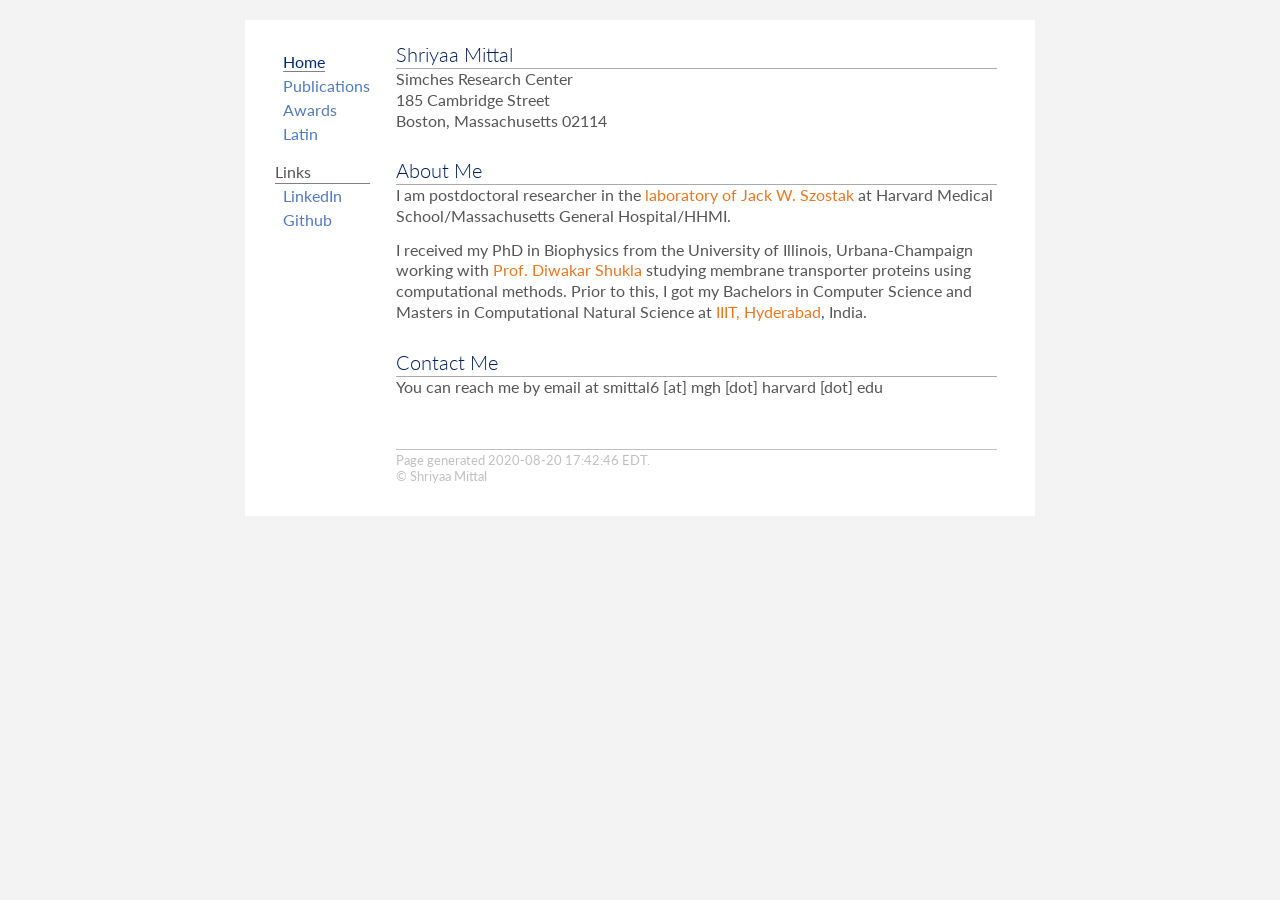
==== index.html @ 48b768c4 "email address mgh harvard" ====
<!DOCTYPE html PUBLIC "-//W3C//DTD XHTML 1.1//EN"
  "http://www.w3.org/TR/xhtml11/DTD/xhtml11.dtd">
<html xmlns="http://www.w3.org/1999/xhtml" xml:lang="en">
<head>
<meta name="generator" content="jemdoc, see http://jemdoc.jaboc.net/" />
<meta http-equiv="Content-Type" content="text/html;charset=utf-8" />
<link rel="stylesheet" href="jemdoc.css" type="text/css" />
<link rel="stylesheet" href="style.css" type="text/css" />
<title>Shriyaa Mittal</title>
</head>
<body>
<script type="text/javascript">
var gaJsHost = (("https:" == document.location.protocol) ? "https://ssl." : "http://www.");
document.write(unescape("%3Cscript src='" + gaJsHost + "google-analytics.com/ga.js' type='text/javascript'%3E%3C/script%3E"));
</script>
<script type="text/javascript">
try {
    var pageTracker = _gat._getTracker("UA-99332657-1");
    pageTracker._trackPageview();
} catch(err) {}</script>
<table summary="Table for page layout." id="tlayout">
<tr valign="top">
<td id="layout-menu">
<div class="menu-item"><a href="index.html" class="current">Home</a></div>
<div class="menu-item"><a href="publications.html">Publications</a></div>
<div class="menu-item"><a href="awards.html">Awards</a></div>
<div class="menu-item"><a href="latin.html">Latin</a></div>
<div class="menu-category">Links</div>
<div class="menu-item"><a href="https://www.linkedin.com/in/shriyaamittal">LinkedIn</a></div>
<div class="menu-item"><a href="https://github.com/shriyaamittal">Github</a></div>
</td>
<td id="layout-content">
<h2>Shriyaa Mittal  </h2>
<p>Simches Research Center </br>
185 Cambridge Street </br>
Boston, Massachusetts 02114 </br></p>
<h2>About Me</h2>
<p>I am postdoctoral researcher in the <a href="https://molbio.mgh.harvard.edu/szostakweb/">laboratory of Jack W. Szostak</a> at Harvard Medical School/Massachusetts General Hospital/HHMI. </p>
<p>I received my PhD in Biophysics from the University of Illinois, Urbana-Champaign working with <a href="http://www.shuklagroup.org/diwakar-shukla/">Prof. Diwakar Shukla</a> studying membrane transporter proteins using computational methods. Prior to this, I got my Bachelors in Computer Science and Masters in Computational Natural Science at <a href="http://iiit.ac.in/">IIIT, Hyderabad</a>, India.</p>
<h2>Contact Me</h2>
<p>You can reach me by email at smittal6 [at] mgh [dot] harvard [dot] edu</p>
<p>
<script>var clicky_site_ids = clicky_site_ids || []; clicky_site_ids.push(101209710);</script>
<script async src="//static.getclicky.com/js"></script>
</p>
<div id="footer">
<div id="footer-text">
Page generated 2020-08-20 17:42:46 EDT. <br> &copy; Shriyaa Mittal
</div>
</div>
</td>
</tr>
</table>
</body>
</html>
---- jemdoc.css ----
/* Default css file for jemdoc. */

table#tlayout {
    border: none;
    border-collapse: separate;
    background: white;
}

body {
	background: white;
	font-family: Georgia, serif;
	padding-bottom: 8px;
	margin: 0;
}

#layout-menu {
	border: 0px solid #dddddd;
	padding-top: 0.5em;
	padding-left: 8px;
	padding-right: 8px;
	font-size: 1.0em;
	width: auto;
	white-space: nowrap;
    text-align: left;
    vertical-align: top;
}

#layout-menu td {
	background: #f4f4f4;
    vertical-align: top;
}

#layout-content {
	padding-top: 0.0em;
	padding-left: 1.0em;
	padding-right: 1.0em;
    border: none;
    background: white;
    text-align: left;
    vertical-align: top;
}

#layout-menu a {
	line-height: 1.5em;
	margin-left: 0.5em;
}

tt {
    background: #ffffdd;
}

pre, tt {
	font-size: 90%;
	font-family: monaco, monospace;
}

a, a > tt {
	color: #E87722;
	text-decoration: none;
}

a:hover {
	border-bottom: 1px gray dotted;
}

#layout-menu a.current:link, #layout-menu a.current:visited {
	color: #022b6d;
	border-bottom: 1px gray solid;
}
#layout-menu a:link, #layout-menu a:visited, #layout-menu a:hover {
	color: #527bbd;
	text-decoration: none;
}
#layout-menu a:hover {
	text-decoration: none;
}

div.menu-category {
	border-bottom: 1px solid gray;
	margin-top: 0.8em;
	padding-top: 0.2em;
	padding-bottom: 0.1em;
}

div.menu-item {
	padding-left: 16px;
	text-indent: -16px;
}

div#toptitle {
	padding-bottom: 0.2em;
	margin-bottom: 1.5em;
	border-bottom: 3px double gray;
}

/* Reduce space if we begin the page with a title. */
div#toptitle + h2, div#toptitle + h3 {
	margin-top: -0.7em;
}

div#subtitle {
	margin-top: 0.0em;
	margin-bottom: 0.0em;
	padding-top: 0em;
	padding-bottom: 0.1em;
}

em {
	font-style: italic;
}

strong {
	font-weight: bold;
}


h1, h2, h3 {
	color: #002058;
	margin-top: 0.7em;
	margin-bottom: 0.3em;
	padding-bottom: 0.2em;
	line-height: 1.0;
	padding-top: 0.5em;
	border-bottom: 1px solid #aaaaaa;
}

h1 {
	font-size: 165%;
}

h2 {
	padding-top: 0.8em;
	font-size: 125%;
}

h2 + h3 {
    padding-top: 0.2em;
}

h3 {
	font-size: 110%;
	border-bottom: none;
}

p {
	margin-top: 0.0em;
	margin-bottom: 0.8em;
	padding: 0;
	line-height: 1.3;
}

pre {
	padding: 0;
	margin: 0;
}

div#footer {
	font-size: small;
	border-top: 1px solid #c0c0c0;
	padding-top: 0.1em;
	margin-top: 4.0em;
	color: #c0c0c0;
}

div#footer a {
	color: #80a0b0;
}

div#footer-text {
	float: left;
	padding-bottom: 8px;
}

ul, ol, dl {
	margin-top: 0.2em;
	padding-top: 0;
	margin-bottom: 0.8em;
}

dt {
	margin-top: 0.5em;
	margin-bottom: 0;
}

dl {
	margin-left: 20px;
}

dd {
	color: #222222;
}

dd > *:first-child {
	margin-top: 0;
}

ul {
	list-style-position: outside;
	list-style-type: square;
}

p + ul, p + ol {
	margin-top: -0.5em;
}

li ul, li ol {
	margin-top: -0.3em;
}

ol {
	list-style-position: outside;
	list-style-type: decimal;
}

li p, dd p {
	margin-bottom: 0.3em;
}


ol ol {
	list-style-type: lower-alpha;
}

ol ol ol {
	list-style-type: lower-roman;
}

p + div.codeblock {
	margin-top: -0.6em;
}

div.codeblock, div.infoblock {
	margin-right: 0%;
	margin-top: 1.2em;
	margin-bottom: 1.3em;
}

div.blocktitle {
	font-weight: bold;
	color: #cd7b62;
	margin-top: 1.2em;
	margin-bottom: 0.1em;
}

div.blockcontent {
	border: 1px solid silver;
	padding: 0.3em 0.5em;
}

div.infoblock > div.blockcontent {
	background: #ffffee;
}

div.blockcontent p + ul, div.blockcontent p + ol {
	margin-top: 0.4em;
}

div.infoblock p {
	margin-bottom: 0em;
}

div.infoblock li p, div.infoblock dd p {
	margin-bottom: 0.5em;
}

div.infoblock p + p {
	margin-top: 0.8em;
}

div.codeblock > div.blockcontent {
	background: #f6f6f6;
}

span.pycommand {
	color: #000070;
}

span.statement {
	color: #008800;
}
span.builtin {
	color: #000088;
}
span.special {
	color: #990000;
}
span.operator {
	color: #880000;
}
span.error {
	color: #aa0000;
}
span.comment, span.comment > *, span.string, span.string > * {
	color: #606060;
}

@media print {
	#layout-menu { display: none; }
}

#fwtitle {
	margin: 2px;
}

#fwtitle #toptitle {
	padding-left: 0.5em;
	margin-bottom: 0.5em;
}

#layout-content h1:first-child, #layout-content h2:first-child, #layout-content h3:first-child {
	margin-top: -0.7em;
}

div#toptitle h1, #layout-content div#toptitle h1 {
	margin-bottom: 0.0em;
	padding-bottom: 0.1em;
	padding-top: 0;
	margin-top: 0.5em;
	border-bottom: none;
}

img.eq {
	padding: 0;
	padding-left: 0.1em;
	padding-right: 0.1em;
	margin: 0;
}

img.eqwl {
	padding-left: 2em;
	padding-top: 0.6em;
	padding-bottom: 0.2em;
	margin: 0;
}

table {
    border: 2px solid black;
    border-collapse: collapse;
}

td {
    padding: 2px;
    padding-left: 0.5em;
    padding-right: 0.5em;
    text-align: center;
    border: 1px solid gray;
}

table + table {
    margin-top: 1em;
}

tr.heading {
    font-weight: bold;
    border-bottom: 2px solid black;
}

img {
    border: none;
}

table.imgtable, table.imgtable td {
    border: none;
    text-align: left;
}
---- style.css ----
@import url(http://fonts.googleapis.com/css?family=Lato:300,400);
body {
    background: #f3f3f3;
    font: normal 100% Lato, sans-serif;
    margin: 0;
    color: #555;
}

body > * {
    width: 790px;
    padding: 20px;
    margin: 20px auto;
    background: white;
}

a {
    color:#E87722;
    text-decoration: none;
}

h1 a {
    color: inherit;
}

h1, h2, h3, h4, h5, h6 {
    margin: 0;
    font-weight: 300;
}

hr {
    width: 960px;
    margin-left: -20px;
    border: 0;
    background: #f3f3f3;
    height: 20px;
}

a strong {
  color: inherit;
  font-weight: 900;
}

strong {
  font-weight: 900;
  color: #151515;
}

em {
  font-weight: 100;
}

ul {
    list-style-type: square;
    padding: 0 1em;
}

code, pre, tt {
    font: 12pt Consolas, Monaco, monospace;
    background: #f3f3f3;
    padding: 0.2em;
}

pre {
    border: 1px solid #ddd;
    border-radius: 5px;
    padding: 0.5em;
}

pre code {
    padding: 0;
    font-size: 90%;
}

header {
    position: relative;
}

header nav {
    font-size: 120%;
    position: absolute;
    right: 0;
    top: 20px;
}

header nav ul {
    padding: 0;
    margin: 0;
}

header nav li {
    display: inline-block;
    margin: 0 0.5em;
    vertical-align: middle;
}

header a {
    color: inherit;
}
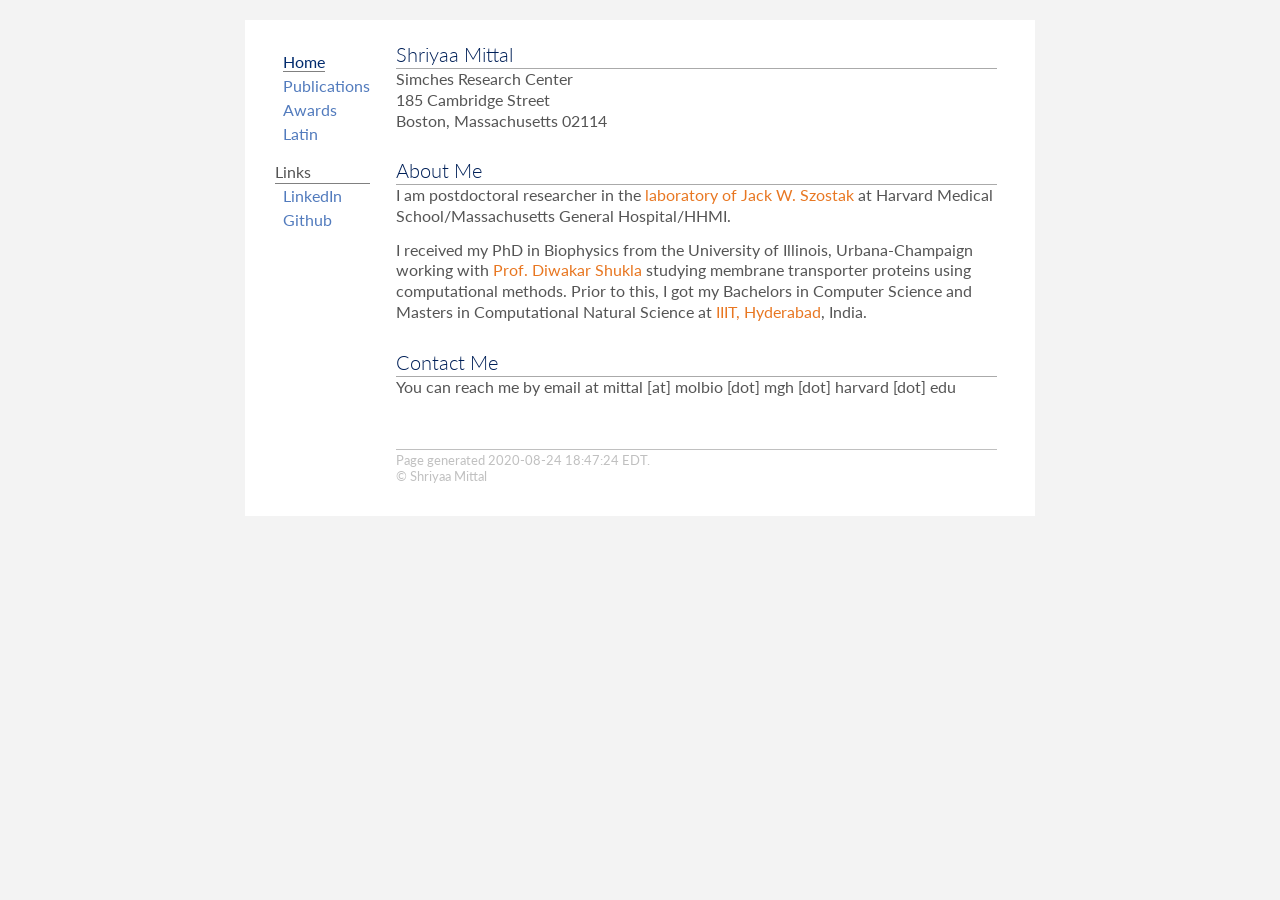
==== commit fa94a0c8: "molbio email" ====
--- a/index.html
+++ b/index.html
@@ -38,14 +38,14 @@
 <p>I am postdoctoral researcher in the <a href="https://molbio.mgh.harvard.edu/szostakweb/">laboratory of Jack W. Szostak</a> at Harvard Medical School/Massachusetts General Hospital/HHMI. </p>
 <p>I received my PhD in Biophysics from the University of Illinois, Urbana-Champaign working with <a href="http://www.shuklagroup.org/diwakar-shukla/">Prof. Diwakar Shukla</a> studying membrane transporter proteins using computational methods. Prior to this, I got my Bachelors in Computer Science and Masters in Computational Natural Science at <a href="http://iiit.ac.in/">IIIT, Hyderabad</a>, India.</p>
 <h2>Contact Me</h2>
-<p>You can reach me by email at smittal6 [at] mgh [dot] harvard [dot] edu</p>
+<p>You can reach me by email at mittal [at] molbio [dot] mgh [dot] harvard [dot] edu</p>
 <p>
 <script>var clicky_site_ids = clicky_site_ids || []; clicky_site_ids.push(101209710);</script>
 <script async src="//static.getclicky.com/js"></script>
 </p>
 <div id="footer">
 <div id="footer-text">
-Page generated 2020-08-20 17:42:46 EDT. <br> &copy; Shriyaa Mittal
+Page generated 2020-08-24 18:47:24 EDT. <br> &copy; Shriyaa Mittal
 </div>
 </div>
 </td>
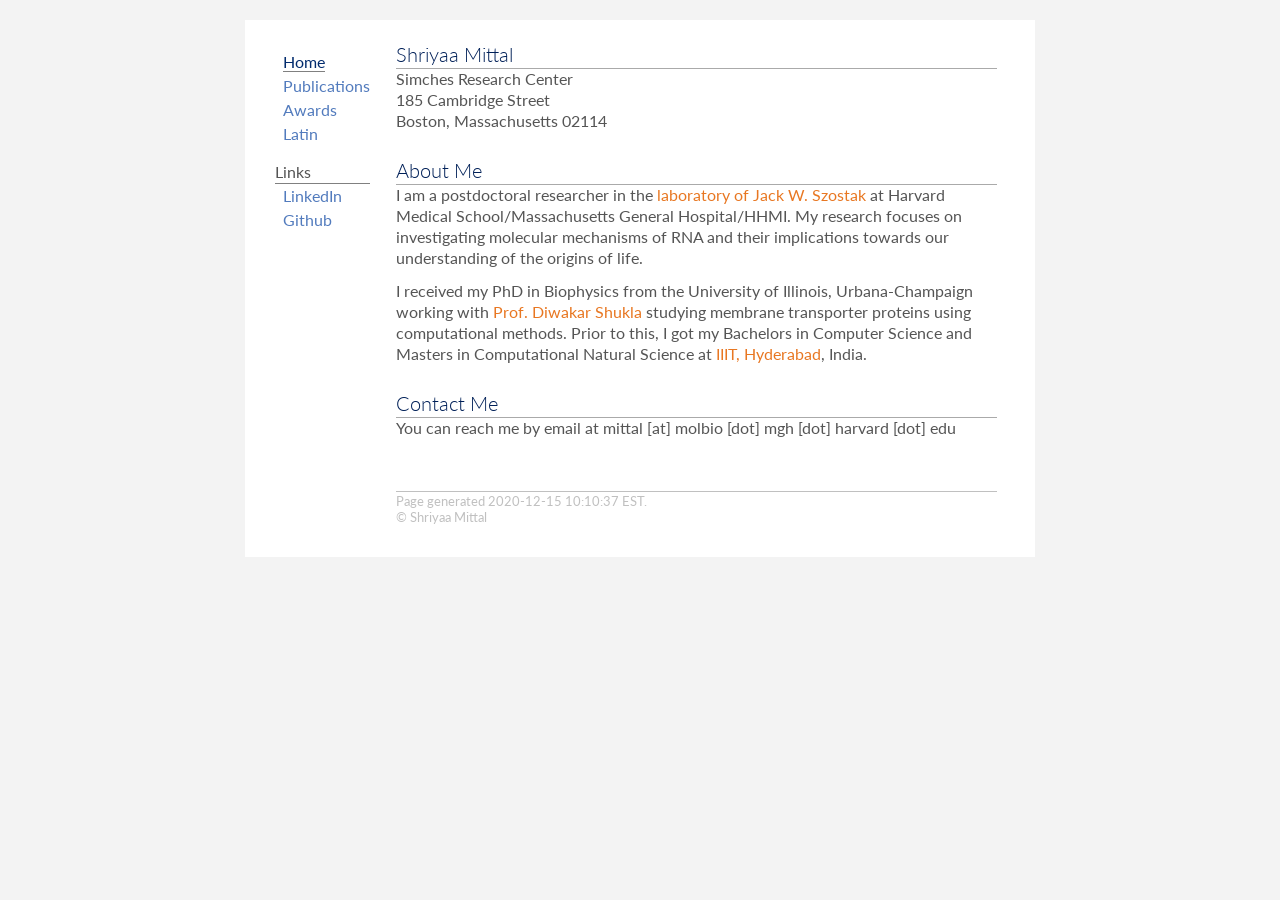
==== commit 09afc0d7: "OOL research" ====
--- a/index.html
+++ b/index.html
@@ -35,7 +35,7 @@
 185 Cambridge Street </br>
 Boston, Massachusetts 02114 </br></p>
 <h2>About Me</h2>
-<p>I am postdoctoral researcher in the <a href="https://molbio.mgh.harvard.edu/szostakweb/">laboratory of Jack W. Szostak</a> at Harvard Medical School/Massachusetts General Hospital/HHMI. </p>
+<p>I am a postdoctoral researcher in the <a href="https://molbio.mgh.harvard.edu/szostakweb/">laboratory of Jack W. Szostak</a> at Harvard Medical School/Massachusetts General Hospital/HHMI. My research focuses on investigating molecular mechanisms of RNA and their implications towards our understanding of the origins of life. </p>
 <p>I received my PhD in Biophysics from the University of Illinois, Urbana-Champaign working with <a href="http://www.shuklagroup.org/diwakar-shukla/">Prof. Diwakar Shukla</a> studying membrane transporter proteins using computational methods. Prior to this, I got my Bachelors in Computer Science and Masters in Computational Natural Science at <a href="http://iiit.ac.in/">IIIT, Hyderabad</a>, India.</p>
 <h2>Contact Me</h2>
 <p>You can reach me by email at mittal [at] molbio [dot] mgh [dot] harvard [dot] edu</p>
@@ -45,7 +45,7 @@
 </p>
 <div id="footer">
 <div id="footer-text">
-Page generated 2020-08-24 18:47:24 EDT. <br> &copy; Shriyaa Mittal
+Page generated 2020-12-15 10:10:37 EST. <br> &copy; Shriyaa Mittal
 </div>
 </div>
 </td>
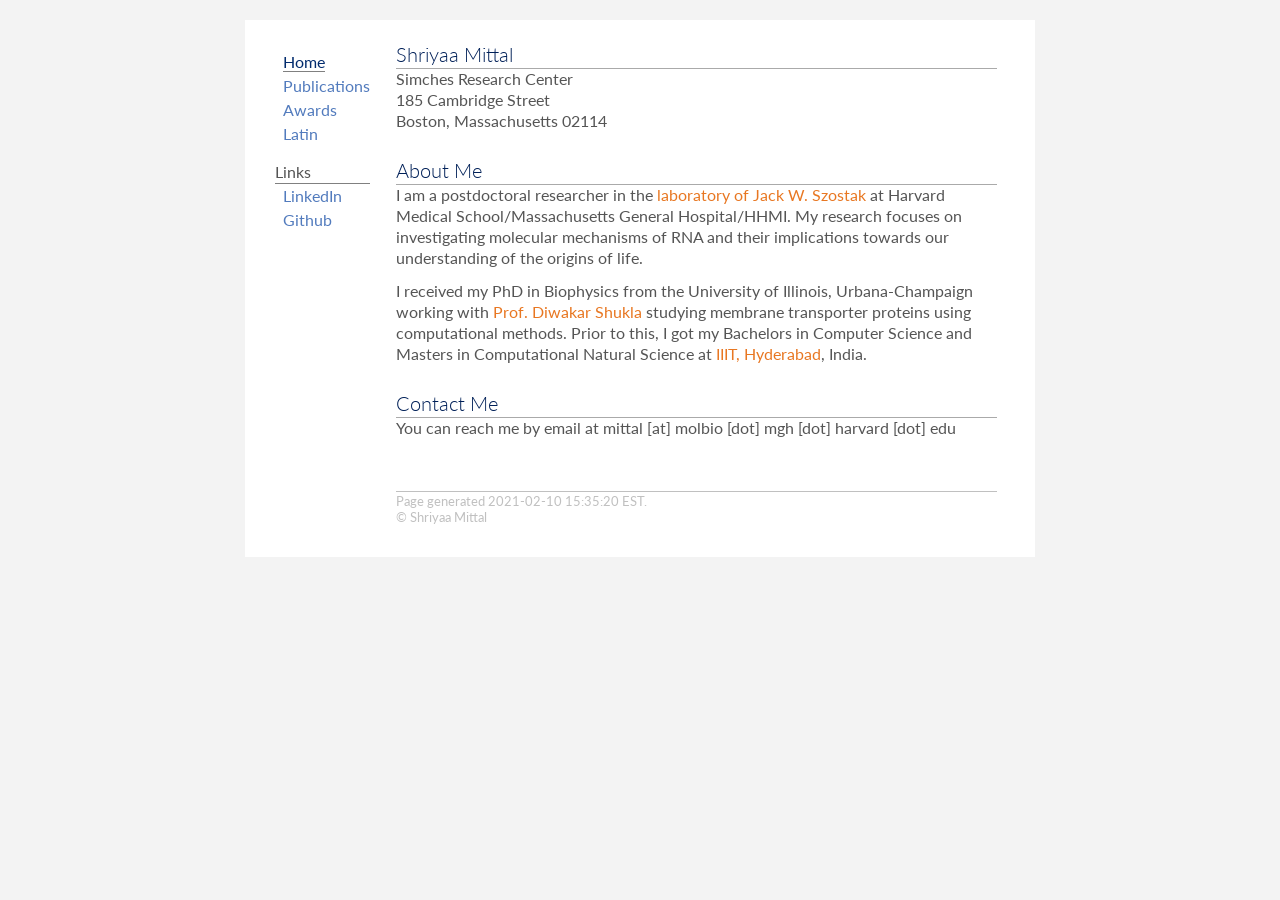
==== commit 8db2710a: "del" ====
--- a/index.html
+++ b/index.html
@@ -45,7 +45,7 @@
 </p>
 <div id="footer">
 <div id="footer-text">
-Page generated 2020-12-15 10:10:37 EST. <br> &copy; Shriyaa Mittal
+Page generated 2021-02-10 15:35:20 EST. <br> &copy; Shriyaa Mittal
 </div>
 </div>
 </td>
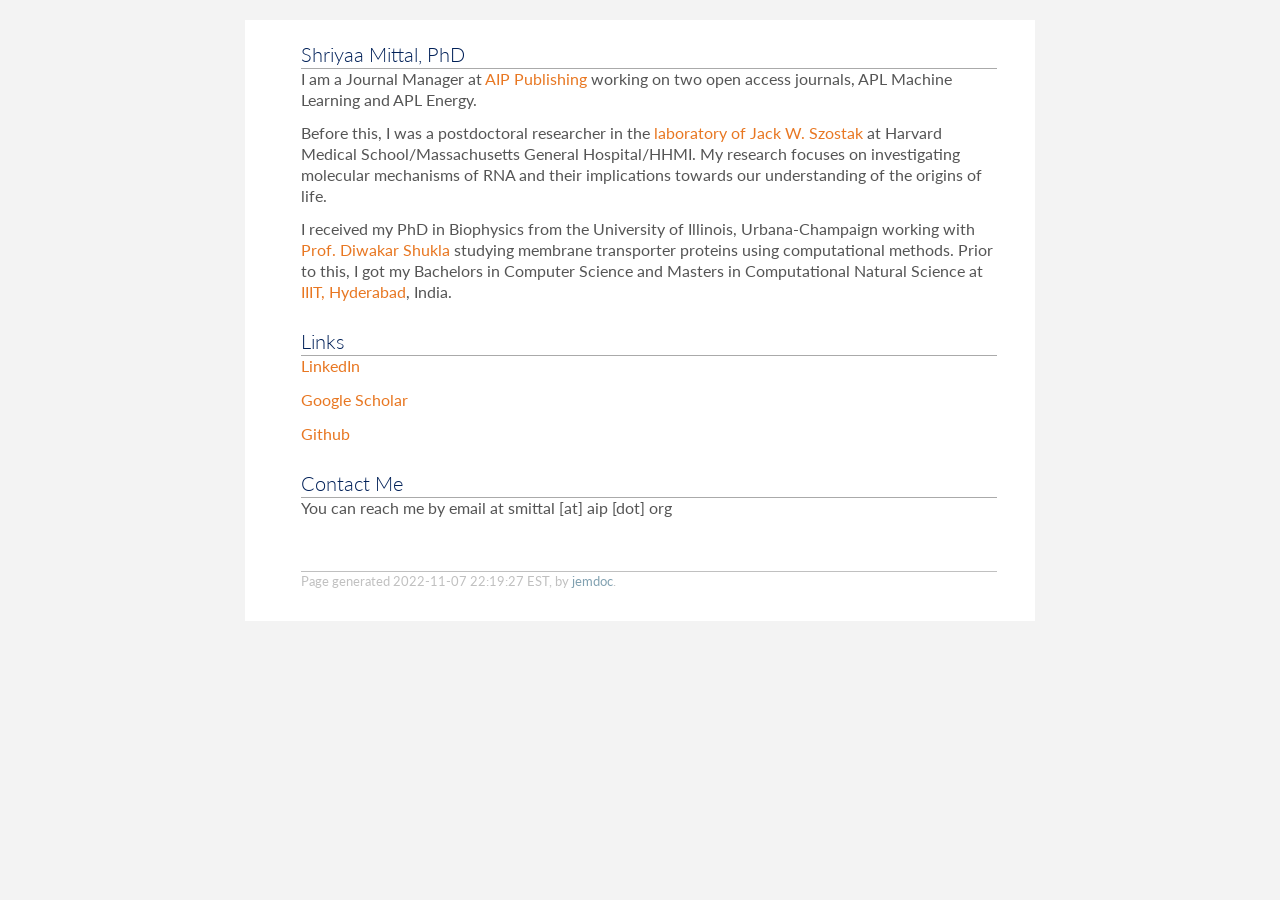
==== commit 82b74504: "python 3" ====
--- a/index.html
+++ b/index.html
@@ -21,31 +21,25 @@
 <table summary="Table for page layout." id="tlayout">
 <tr valign="top">
 <td id="layout-menu">
-<div class="menu-item"><a href="index.html" class="current">Home</a></div>
-<div class="menu-item"><a href="publications.html">Publications</a></div>
-<div class="menu-item"><a href="awards.html">Awards</a></div>
-<div class="menu-item"><a href="latin.html">Latin</a></div>
-<div class="menu-category">Links</div>
-<div class="menu-item"><a href="https://www.linkedin.com/in/shriyaamittal">LinkedIn</a></div>
-<div class="menu-item"><a href="https://github.com/shriyaamittal">Github</a></div>
 </td>
 <td id="layout-content">
-<h2>Shriyaa Mittal  </h2>
-<p>Simches Research Center </br>
-185 Cambridge Street </br>
-Boston, Massachusetts 02114 </br></p>
-<h2>About Me</h2>
-<p>I am a postdoctoral researcher in the <a href="https://molbio.mgh.harvard.edu/szostakweb/">laboratory of Jack W. Szostak</a> at Harvard Medical School/Massachusetts General Hospital/HHMI. My research focuses on investigating molecular mechanisms of RNA and their implications towards our understanding of the origins of life. </p>
+<h2>Shriyaa Mittal, PhD</h2>
+<p>I am a Journal Manager at <a href="https://publishing.aip.org/">AIP Publishing</a> working on two open access journals, APL Machine Learning and APL Energy.</p>
+<p>Before this, I was a postdoctoral researcher in the <a href="https://molbio.mgh.harvard.edu/szostakweb/">laboratory of Jack W. Szostak</a> at Harvard Medical School/Massachusetts General Hospital/HHMI. My research focuses on investigating molecular mechanisms of RNA and their implications towards our understanding of the origins of life. </p>
 <p>I received my PhD in Biophysics from the University of Illinois, Urbana-Champaign working with <a href="http://www.shuklagroup.org/diwakar-shukla/">Prof. Diwakar Shukla</a> studying membrane transporter proteins using computational methods. Prior to this, I got my Bachelors in Computer Science and Masters in Computational Natural Science at <a href="http://iiit.ac.in/">IIIT, Hyderabad</a>, India.</p>
+<h2>Links</h2>
+<p><a href="https://www.linkedin.com/in/shriyaamittal">LinkedIn</a></p>
+<p><a href="https://scholar.google.com/citations?user=1ugkZWMAAAAJ&amp;hl=en">Google Scholar</a></p>
+<p><a href="https://github.com/shriyaamittal">Github</a></p>
 <h2>Contact Me</h2>
-<p>You can reach me by email at mittal [at] molbio [dot] mgh [dot] harvard [dot] edu</p>
+<p>You can reach me by email at smittal [at] aip [dot] org</p>
 <p>
 <script>var clicky_site_ids = clicky_site_ids || []; clicky_site_ids.push(101209710);</script>
 <script async src="//static.getclicky.com/js"></script>
 </p>
 <div id="footer">
 <div id="footer-text">
-Page generated 2021-02-10 15:35:20 EST. <br> &copy; Shriyaa Mittal
+Page generated 2022-11-07 22:19:27 EST, by <a href="http://jemdoc.jaboc.net/">jemdoc</a>.
 </div>
 </div>
 </td>
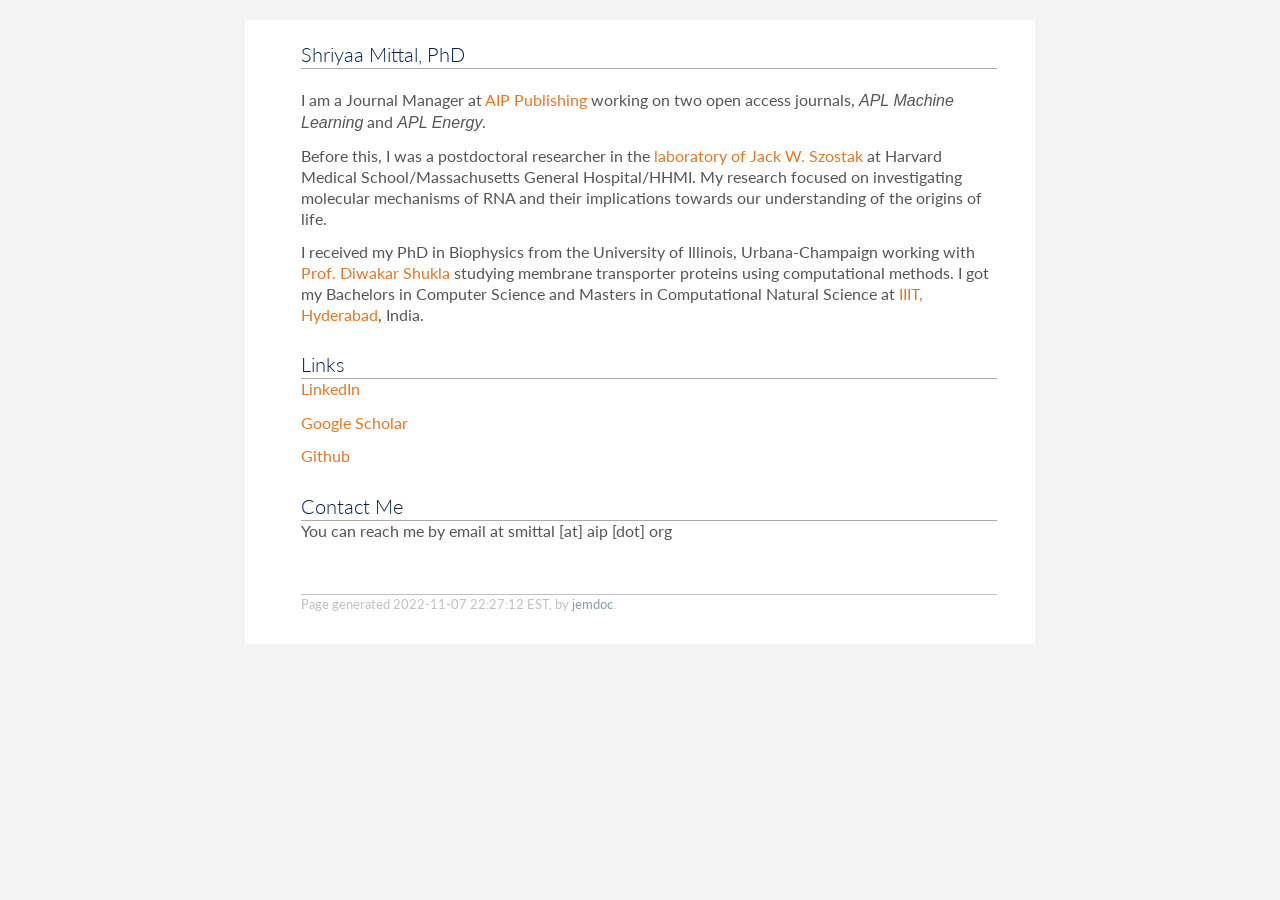
==== commit e8554a97: "AIPP" ====
--- a/index.html
+++ b/index.html
@@ -24,9 +24,10 @@
 </td>
 <td id="layout-content">
 <h2>Shriyaa Mittal, PhD</h2>
-<p>I am a Journal Manager at <a href="https://publishing.aip.org/">AIP Publishing</a> working on two open access journals, APL Machine Learning and APL Energy.</p>
-<p>Before this, I was a postdoctoral researcher in the <a href="https://molbio.mgh.harvard.edu/szostakweb/">laboratory of Jack W. Szostak</a> at Harvard Medical School/Massachusetts General Hospital/HHMI. My research focuses on investigating molecular mechanisms of RNA and their implications towards our understanding of the origins of life. </p>
-<p>I received my PhD in Biophysics from the University of Illinois, Urbana-Champaign working with <a href="http://www.shuklagroup.org/diwakar-shukla/">Prof. Diwakar Shukla</a> studying membrane transporter proteins using computational methods. Prior to this, I got my Bachelors in Computer Science and Masters in Computational Natural Science at <a href="http://iiit.ac.in/">IIIT, Hyderabad</a>, India.</p>
+<p><br />
+I am a Journal Manager at <a href="https://publishing.aip.org/">AIP Publishing</a> working on two open access journals, <i>APL Machine Learning</i> and <i>APL Energy</i>.</p>
+<p>Before this, I was a postdoctoral researcher in the <a href="https://molbio.mgh.harvard.edu/szostakweb/">laboratory of Jack W. Szostak</a> at Harvard Medical School/Massachusetts General Hospital/HHMI. My research focused on investigating molecular mechanisms of RNA and their implications towards our understanding of the origins of life. </p>
+<p>I received my PhD in Biophysics from the University of Illinois, Urbana-Champaign working with <a href="http://www.shuklagroup.org/diwakar-shukla/">Prof. Diwakar Shukla</a> studying membrane transporter proteins using computational methods. I got my Bachelors in Computer Science and Masters in Computational Natural Science at <a href="http://iiit.ac.in/">IIIT, Hyderabad</a>, India.</p>
 <h2>Links</h2>
 <p><a href="https://www.linkedin.com/in/shriyaamittal">LinkedIn</a></p>
 <p><a href="https://scholar.google.com/citations?user=1ugkZWMAAAAJ&amp;hl=en">Google Scholar</a></p>
@@ -39,7 +40,7 @@
 </p>
 <div id="footer">
 <div id="footer-text">
-Page generated 2022-11-07 22:19:27 EST, by <a href="http://jemdoc.jaboc.net/">jemdoc</a>.
+Page generated 2022-11-07 22:27:12 EST, by <a href="http://jemdoc.jaboc.net/">jemdoc</a>.
 </div>
 </div>
 </td>
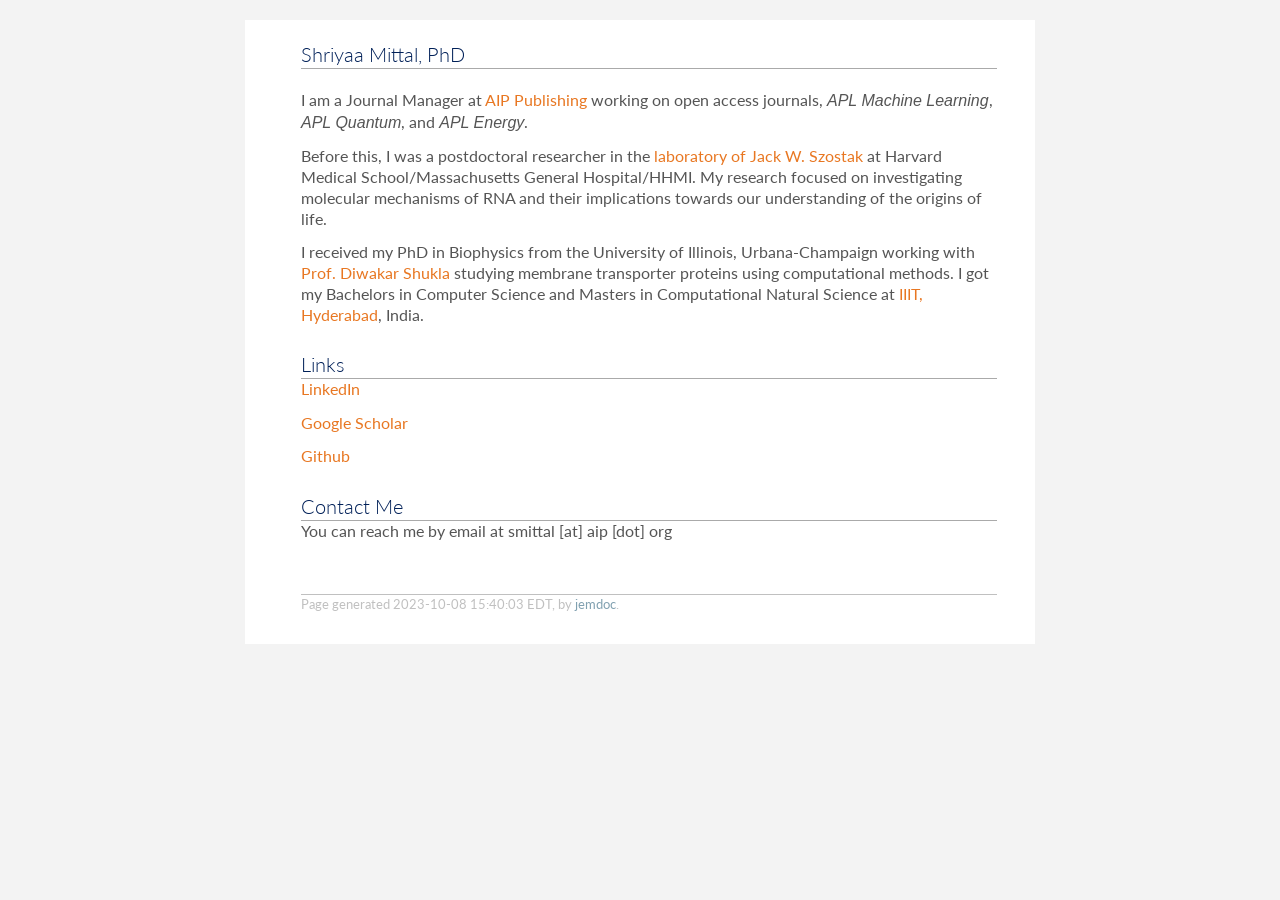
==== commit 673bd795: "apq" ====
--- a/index.html
+++ b/index.html
@@ -25,7 +25,7 @@
 <td id="layout-content">
 <h2>Shriyaa Mittal, PhD</h2>
 <p><br />
-I am a Journal Manager at <a href="https://publishing.aip.org/">AIP Publishing</a> working on two open access journals, <i>APL Machine Learning</i> and <i>APL Energy</i>.</p>
+I am a Journal Manager at <a href="https://publishing.aip.org/">AIP Publishing</a> working on open access journals, <i>APL Machine Learning</i>, <i>APL Quantum</i>, and <i>APL Energy</i>.</p>
 <p>Before this, I was a postdoctoral researcher in the <a href="https://molbio.mgh.harvard.edu/szostakweb/">laboratory of Jack W. Szostak</a> at Harvard Medical School/Massachusetts General Hospital/HHMI. My research focused on investigating molecular mechanisms of RNA and their implications towards our understanding of the origins of life. </p>
 <p>I received my PhD in Biophysics from the University of Illinois, Urbana-Champaign working with <a href="http://www.shuklagroup.org/diwakar-shukla/">Prof. Diwakar Shukla</a> studying membrane transporter proteins using computational methods. I got my Bachelors in Computer Science and Masters in Computational Natural Science at <a href="http://iiit.ac.in/">IIIT, Hyderabad</a>, India.</p>
 <h2>Links</h2>
@@ -40,7 +40,7 @@
 </p>
 <div id="footer">
 <div id="footer-text">
-Page generated 2022-11-07 22:27:12 EST, by <a href="http://jemdoc.jaboc.net/">jemdoc</a>.
+Page generated 2023-10-08 15:40:03 EDT, by <a href="http://jemdoc.jaboc.net/">jemdoc</a>.
 </div>
 </div>
 </td>
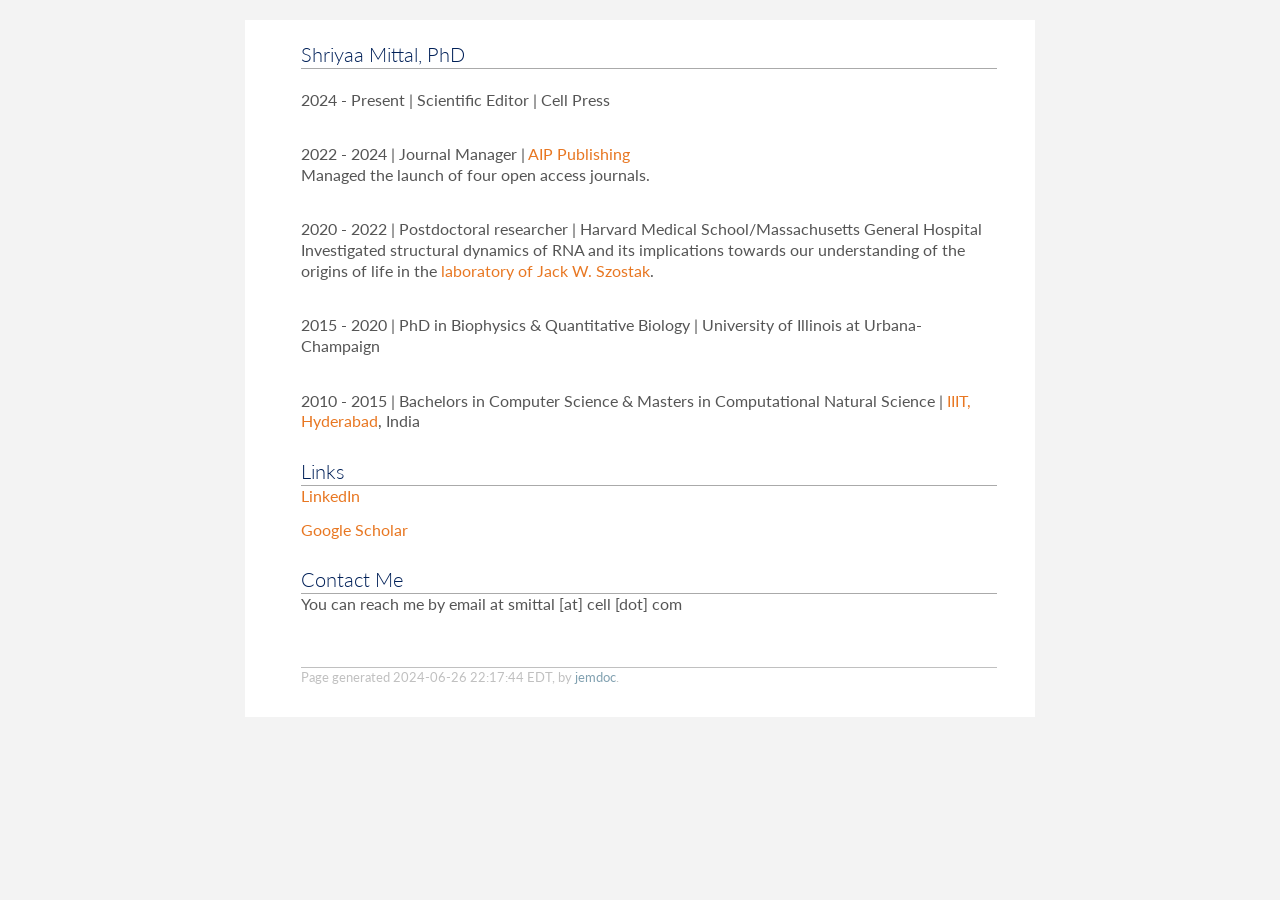
==== commit 02a83df8: "cp" ====
--- a/index.html
+++ b/index.html
@@ -25,22 +25,32 @@
 <td id="layout-content">
 <h2>Shriyaa Mittal, PhD</h2>
 <p><br />
-I am a Journal Manager at <a href="https://publishing.aip.org/">AIP Publishing</a> working on open access journals, <i>APL Machine Learning</i>, <i>APL Quantum</i>, and <i>APL Energy</i>.</p>
-<p>Before this, I was a postdoctoral researcher in the <a href="https://molbio.mgh.harvard.edu/szostakweb/">laboratory of Jack W. Szostak</a> at Harvard Medical School/Massachusetts General Hospital/HHMI. My research focused on investigating molecular mechanisms of RNA and their implications towards our understanding of the origins of life. </p>
-<p>I received my PhD in Biophysics from the University of Illinois, Urbana-Champaign working with <a href="http://www.shuklagroup.org/diwakar-shukla/">Prof. Diwakar Shukla</a> studying membrane transporter proteins using computational methods. I got my Bachelors in Computer Science and Masters in Computational Natural Science at <a href="http://iiit.ac.in/">IIIT, Hyderabad</a>, India.</p>
+2024 - Present | Scientific Editor | Cell Press</p>
+<p><br />
+2022 - 2024 | Journal Manager | <a href="https://publishing.aip.org/">AIP Publishing</a>
+<br />
+Managed the launch of four open access journals.</p>
+<p><br />
+2020 - 2022 | Postdoctoral researcher | Harvard Medical School/Massachusetts General Hospital
+<br />	
+Investigated structural dynamics of RNA and its implications towards our understanding of the origins of life in the <a href="https://molbio.mgh.harvard.edu/szostakweb/">laboratory of Jack W. Szostak</a>.</p>
+<p><br />
+2015 - 2020 | PhD in Biophysics & Quantitative Biology | University of Illinois at Urbana-Champaign</p>
+<p><br />
+2010 - 2015 | Bachelors in Computer Science & Masters in Computational Natural Science | <a href="http://iiit.ac.in/">IIIT, Hyderabad</a>, India
+</p>
 <h2>Links</h2>
 <p><a href="https://www.linkedin.com/in/shriyaamittal">LinkedIn</a></p>
 <p><a href="https://scholar.google.com/citations?user=1ugkZWMAAAAJ&amp;hl=en">Google Scholar</a></p>
-<p><a href="https://github.com/shriyaamittal">Github</a></p>
 <h2>Contact Me</h2>
-<p>You can reach me by email at smittal [at] aip [dot] org</p>
+<p>You can reach me by email at smittal [at] cell [dot] com</p>
 <p>
 <script>var clicky_site_ids = clicky_site_ids || []; clicky_site_ids.push(101209710);</script>
 <script async src="//static.getclicky.com/js"></script>
 </p>
 <div id="footer">
 <div id="footer-text">
-Page generated 2023-10-08 15:40:03 EDT, by <a href="http://jemdoc.jaboc.net/">jemdoc</a>.
+Page generated 2024-06-26 22:17:44 EDT, by <a href="http://jemdoc.jaboc.net/">jemdoc</a>.
 </div>
 </div>
 </td>
